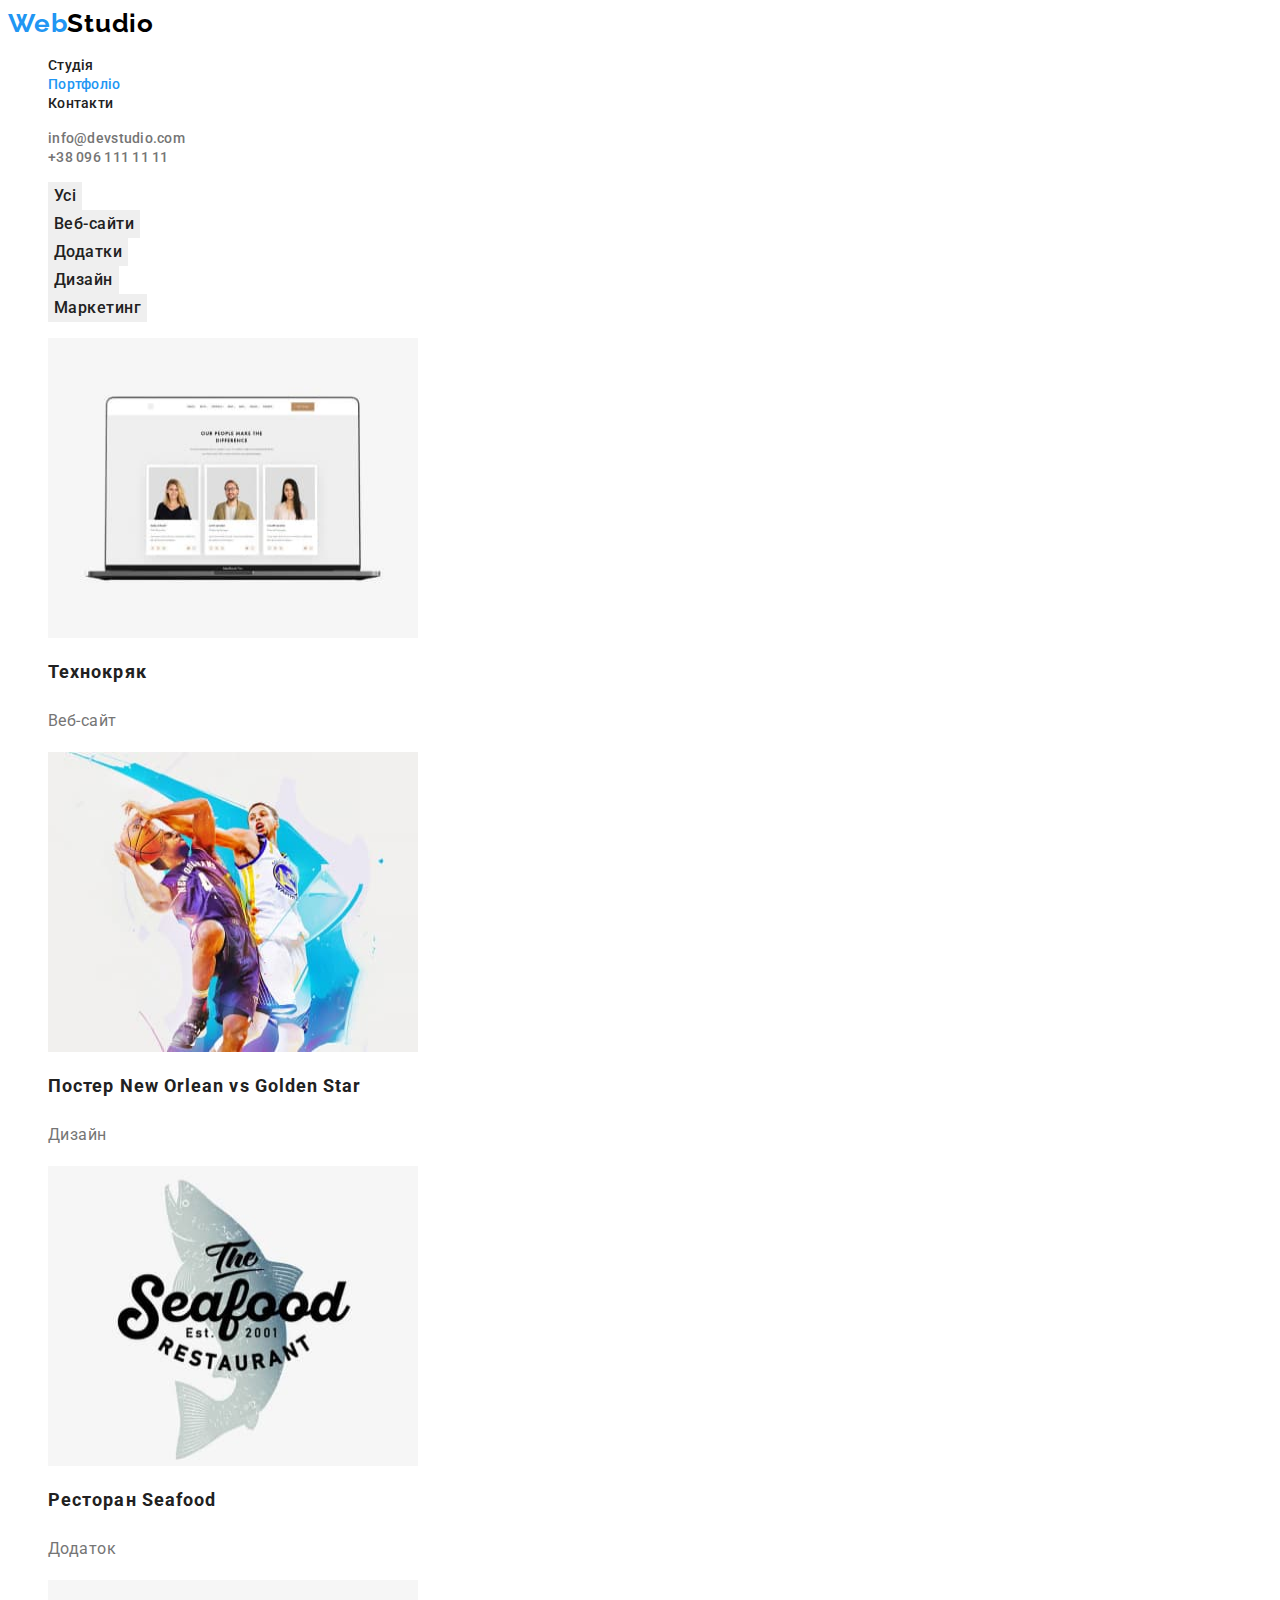
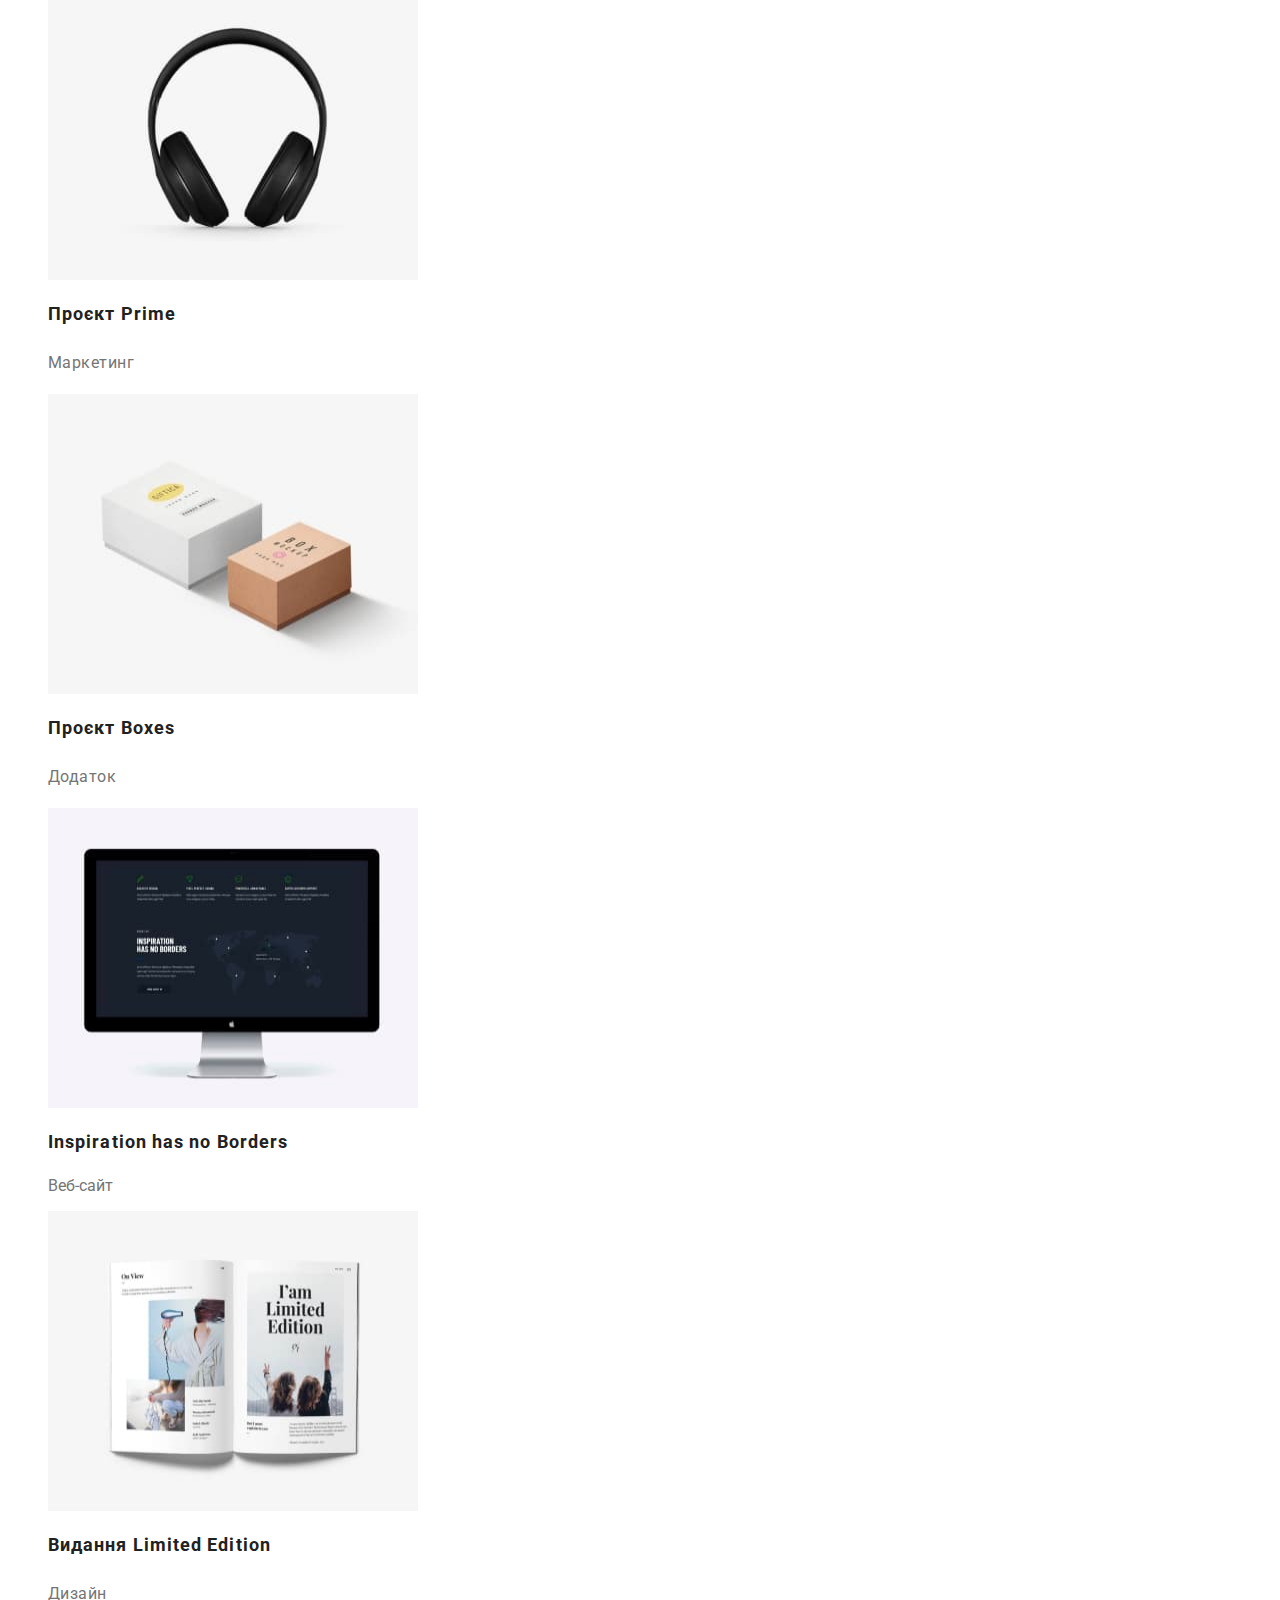
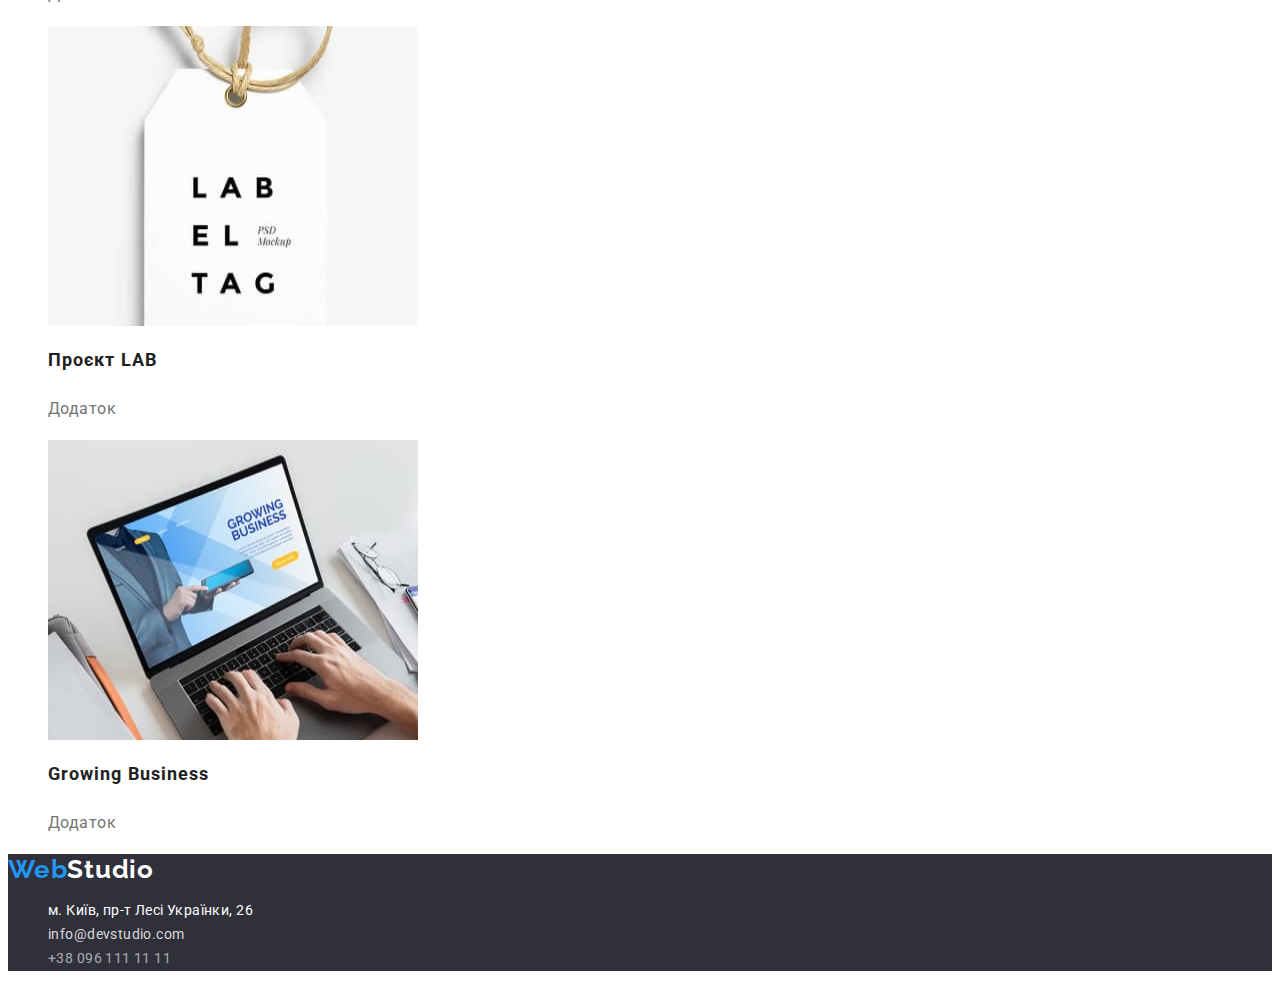
==== portfolio.html @ 5782d52a "Add files via upload" ====
<!DOCTYPE html>
<html lang="uk">
<head>
    <meta charset="UTF-8">
    <meta http-equiv="X-UA-Compatible" content="IE=edge">
    <meta name="viewport" content="width=device-width, initial-scale=1.0">
    <title>Портфоліо</title>
    <link rel="stylesheet" href="./css/styles.css">
    <link rel="preconnect" href="https://fonts.googleapis.com">
<link rel="preconnect" href="https://fonts.gstatic.com" crossorigin>
<link href="https://fonts.googleapis.com/css2?family=Raleway:wght@700&family=Roboto:wght@400;500;700;900&display=swap" rel="stylesheet">
</head>
<body>
    <header>
        <a href="./index.html" class="logo link"> <span class="accent">Web</span><span>Studio</span></a>
        <nav>
        <ul class="site-nav list">
            <li> <a href="./index.html" class="link">Студія</a></li>
            <li> <a href="./portfolio.html" class="link accent">Портфоліо</a></li>
            <li> <a href="#" class="link">Контакти</a></li>
        </ul>
        </nav>
        <ul class=" contact-list list">
            <li><a href="mailto:info@devstudio.com" class="link">info@devstudio.com</a></li>
            <li><a href="tel:+380961111111" class="link">+38 096 111 11 11</a></li>
        </ul>
    </header>
    <!-- main content -->
    <main>
        <section>
            <ul class="filter">
            <li class="list"><button class="filter-button" type="button">Усі</button></li>
            <li class="list"><button class="filter-button" type="button">Веб-сайти</button></li>
            <li class="list"><button class="filter-button" type="button">Додатки</button></li>
            <li class="list"><button class="filter-button" type="button">Дизайн</button></li>
            <li class="list"><button class="filter-button" type="button">Маркетинг</button></li>
            </ul>
            <ul>
                <li class="list"><img src=".//images/img.jpg" alt="Технокряк" width="370" height="300" >
                    <h1 class="name">Технокряк</h1>
                    <p class="form">Веб-сайт</p>
                </li>
                <li class="list"><img src="./images/img(1).jpg" alt="Постер з баскетболістами" width="370" height="300" >
                    <h1 class="name">Постер New Orlean vs Golden Star</h1>
                    <p class="form">Дизайн</p>
                </li>
                <li class="list"><img src="./images/img(2).jpg" alt="Логотип з рибою" width="370" height="300" >
                    <h1 class="name">Ресторан Seafood</h1>
                    <p class="form">Додаток</p>
                </li>
                <li class="list"><img src="./images/img(3).jpg" alt="Навушники" width="370" height="300" >
                    <h1 class="name">Проєкт Prime</h1>
                    <p class="form">Маркетинг</p>
                </li>
                <li class="list"><img src="./images/img(4).jpg" alt="Дві коробки" width="370" height="300" >
                    <h1 class="name">Проєкт Boxes</h1>
                    <p class="form">Додаток</p>
                </li>
                <li class="list"><img src="./images/img(5).jpg" alt="Монітор" width="370" height="300" >
                    <h1 class="name">Inspiration has no Borders</h1>
                    <p>Веб-сайт</p>
                </li>
                <li class="list"><img src="./images/img(6).jpg" alt="Журнал" width="370" height="300" >
                    <h1 class="name">Видання Limited Edition</h1>
                    <p class="form">Дизайн</p>
                </li>
                <li class="list"><img src="./images/img(7).jpg" alt="Лейбл" width="370" height="300" >
                    <h1 class="name">Проєкт LAB</h1>
                    <p class="form">Додаток</p>
                </li>
                <li class="list"><img src="./images/img(8).jpg" alt="Ноутбук" width="370" height="300" >
                    <h1 class="name">Growing Business</h1>
                    <p class="form">Додаток</p>
                </li>
            </ul>
        </section>

    </main>

<!-- footer -->
<footer>
    <a href="#" class="link logo-second"><span class="accent">Web</span>Studio</a>
<address>
    <ul class="address-list list">
    <li><a href="https://goo.gl/maps/CPtrU1FHBa2aNyZL9" target="_blank" rel="noopener noreferrer" class="address link">м. Київ, пр-т Лесі Українки, 26</a></li>
    <li><a href="mailto:info@devstudio.com" class="mail link">info@devstudio.com</a></li>
    <li><a href="tel:+380961111111" class="tel link">+38 096 111 11 11</a></li>
</ul>
</address>
</footer>
</body>
</html>
---- css/styles.css ----
:root {
    --primary-text-color: #757575;
    --title-text-color: #212121;
    --accent-color: #2196F3;
    --primary-white-color: #FFFFFF;
    --background-color: #F5F5F5;
    --black-for-logo: #000000;
    --mail-color: #D9D9D9;
    --tel-color: rgba(255, 255, 255, 0.6);
    --button-color: #F5F4FA;
    --background-footer-color: #2F303A;

}
/* general */ 
body {
    background-color: var(--primary-white-color);
    color: var(--primary-text-color);
    font-family: "Roboto", "Verdana", "Tahoma", sans-serif;
    font-style: normal;

}
.list {
    list-style: none; 
}
.link {
    text-decoration: none;
}
/* header */
/* logo */
.logo {
    color: var(--black-for-logo);
    font-family: "Raleway", "Roboto", sans-serif;   
    font-weight: 700;
    font-size: 26px;
    line-height: 1.2;
    letter-spacing: 0.03em;
}
.accent {
    color: var(--accent-color);

}

/* site-nav */
.site-nav .link {
    color: var(--title-text-color);
    font-weight: 500;
    font-size: 14px;
    line-height: 1.14;
    letter-spacing: 0.02em;
}
.site-nav .accent {
    color: var(--accent-color);
}
.site-nav .link:hover,
.site-nav .link:focus {
    color: var(--accent-color);
}
/* contacts */
.contact-list .link {
    color: var(--primary-text-color);
    font-weight: 500;
    font-size: 14px;
    line-height: 1.14;
    letter-spacing: 0.02em;
}
.contact-list .link:hover,
.contact-list .link:focus {
    color: var(--accent-color);
}



/* footer */
footer{
    background-color: var(--background-footer-color);
 }
 .logo-second {
    color: var(--primary-white-color);
    font-family: "Raleway", "Roboto", sans-serif;   
    font-weight: 700;
    font-size: 26px;
    line-height: 1.2;
    letter-spacing: 0.03em;
}
.accent {
    color: var(--accent-color);

}

.address-list {
    font-style: normal;
    font-weight: 400;
    font-size: 14px;
    line-height: 1.71;
    letter-spacing: 0.03em;
}
.address-list .address {
color: var(--primary-white-color);
}
.address-list .mail {
color: var(--mail-color) ;
}
.address-list .tel {
    color: var(--tel-color);
}


 /* main page */


/* hero */

.hero {
    background-color: var(--background-footer-color);
}
.hero h1 {
    color: var(--primary-white-color);
    font-weight: 900;
    font-size: 44px;
    line-height: 1.36;
    text-align: center;
    letter-spacing: 0.06em;
    text-transform: uppercase;
}
.button {
    color: var(--primary-white-color);
    background-color: var(--accent-color);
    border: none;
    font-weight: 700;
    font-size: 16px;
    line-height: 1.88;
    text-align: center;
    letter-spacing: 0.06em;
    cursor: pointer;
}

/* advances */

.advances-list h3 {
    color: var(--title-text-color);
    font-weight: 700;
    font-size: 14px;
    line-height: 1.14;
    letter-spacing: 0.03em;

}
.advances-list p {
font-size: 14px;
line-height: 1.71;
letter-spacing: 0.03em;
}

/* our work */

.work h2, 
.team h2 {
    color: var(--title-text-color);
    font-weight: 700;
    font-size: 36px;
    line-height: 1.17;
    text-align: center;
    letter-spacing: 0.03em;
}
 /* team */

 .team h3 {
    color: var(--title-text-color);
    font-weight: 500;
    font-size: 16px;
    line-height: 1.19;
    text-align: center;
    letter-spacing: 0.03em;
 }
 .team p {
    font-size: 16px;
    line-height: 1.19;
    text-align: center;
    letter-spacing: 0.03em;
 }
 

 /* portfolio page */

 .filter-button{
    color: var(--title-text-color);
    font-family: "Roboto", sans-serif;
    font-style: normal;
    font-weight: 500;
    font-size: 16px;
    line-height: 1.62;
    letter-spacing: 0.03em;
    border: none;
    cursor: pointer;
 }

 .filter-button:hover,
 .filter-button:focus {
    background-color: var(--accent-color);
    color: var(--primary-white-color);
 }

 .name {
    color: var(--title-text-color);
    font-weight: 700;
    font-size: 18px;
    line-height: 2;
    letter-spacing: 0.06em;
 }

 .form {
font-size: 16px;
line-height: 1.88;
letter-spacing: 0.03em;
 }
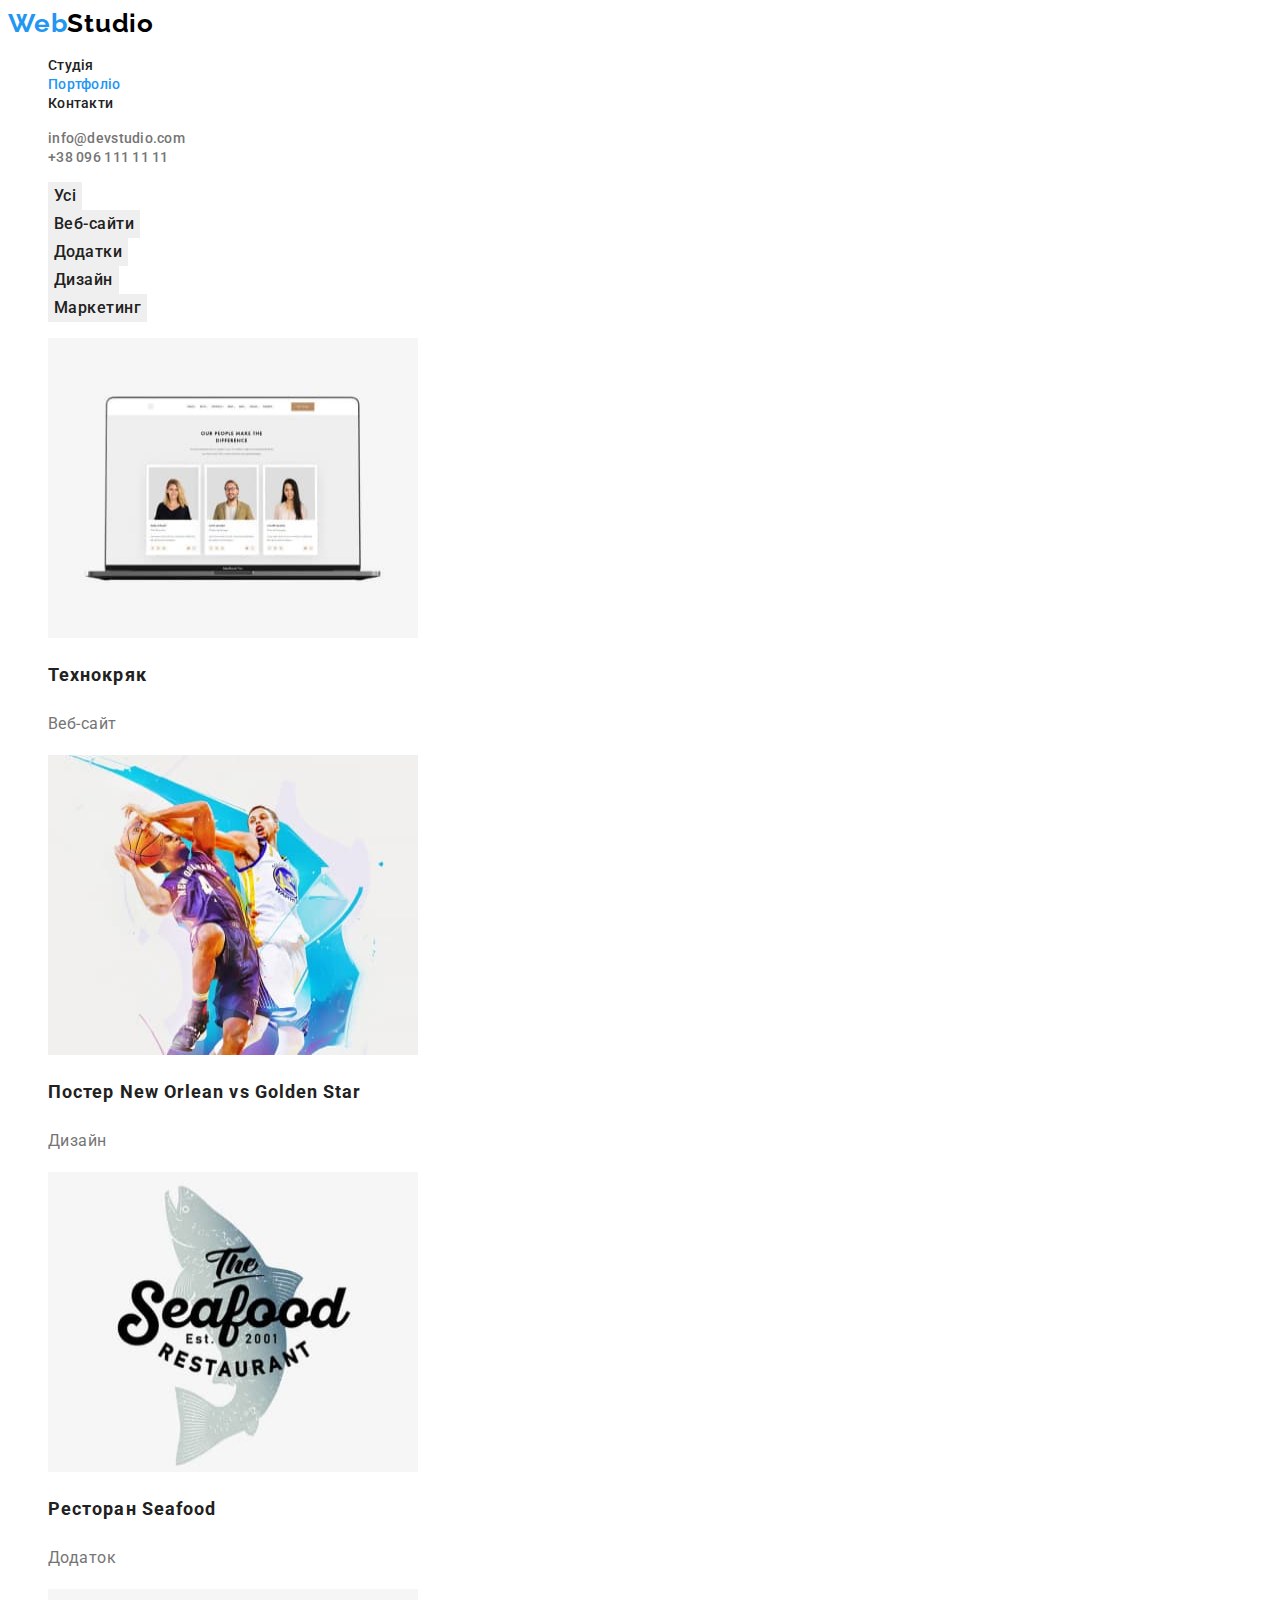
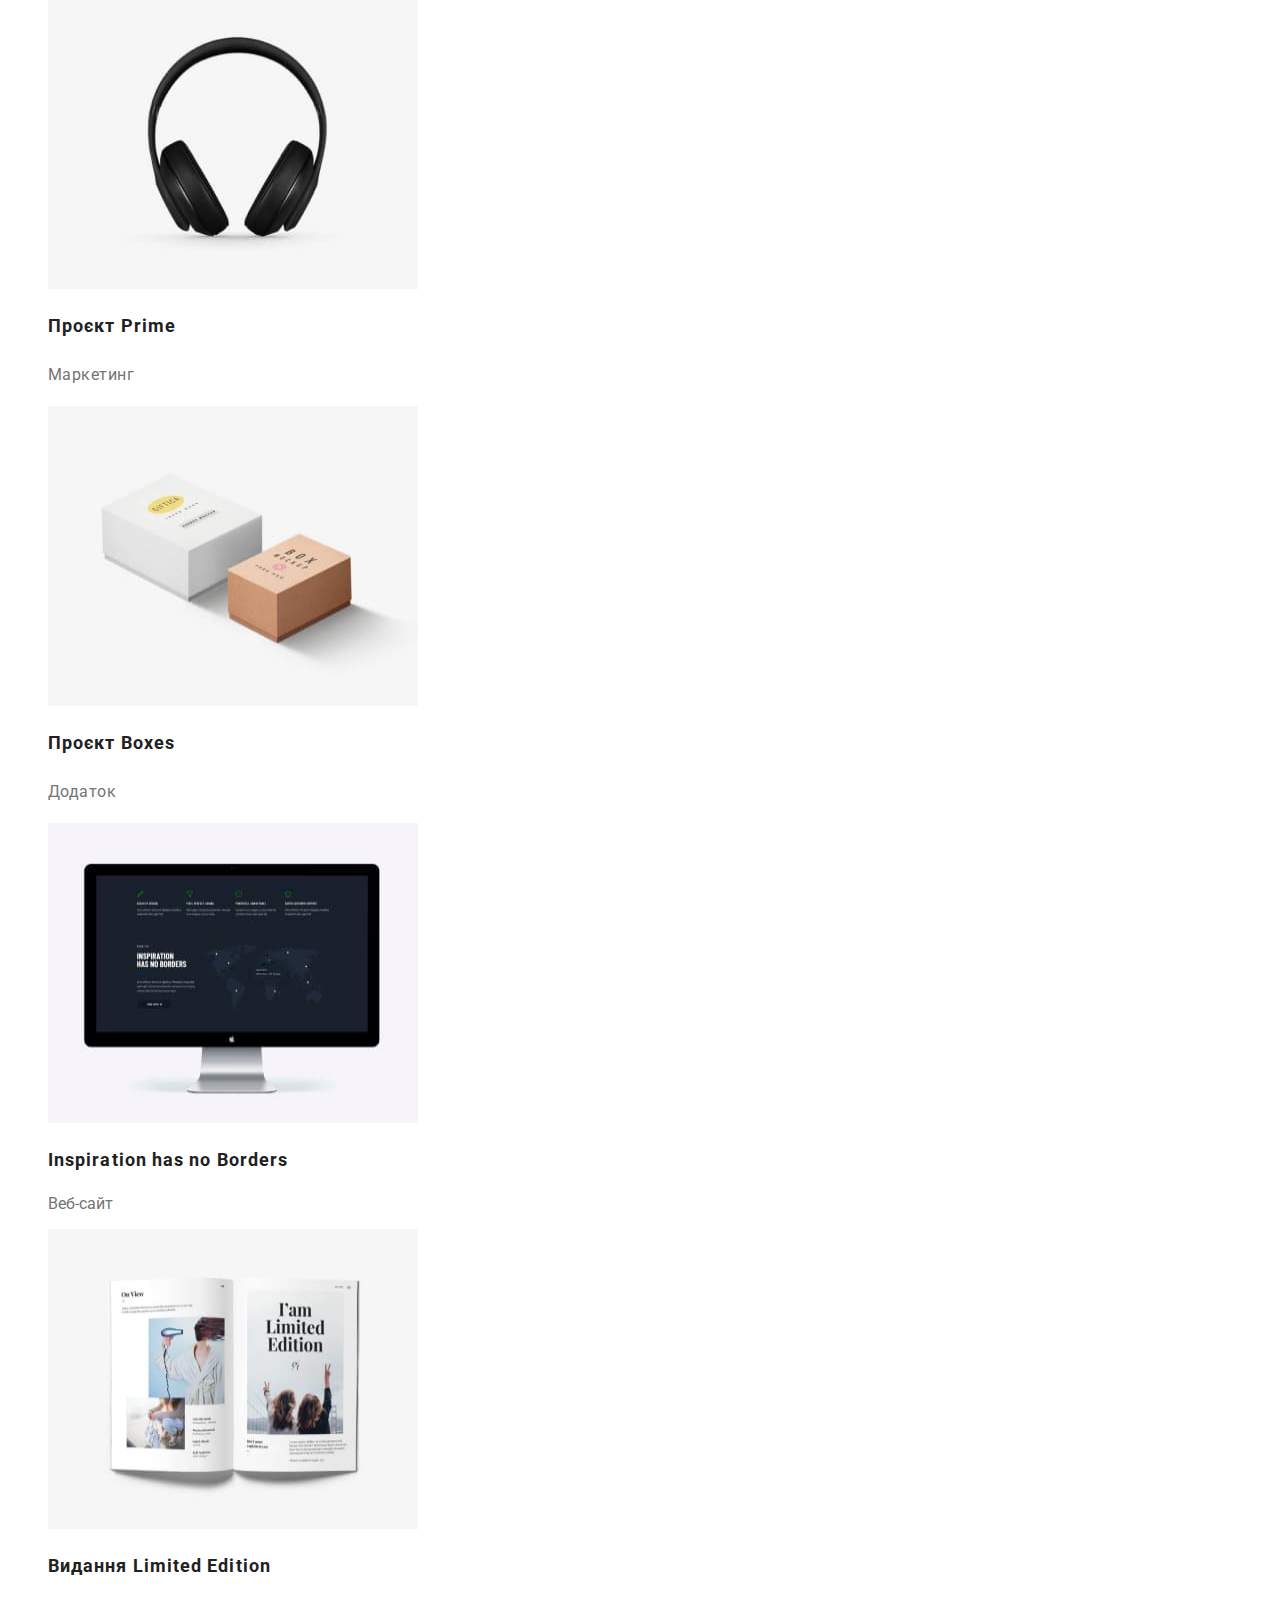
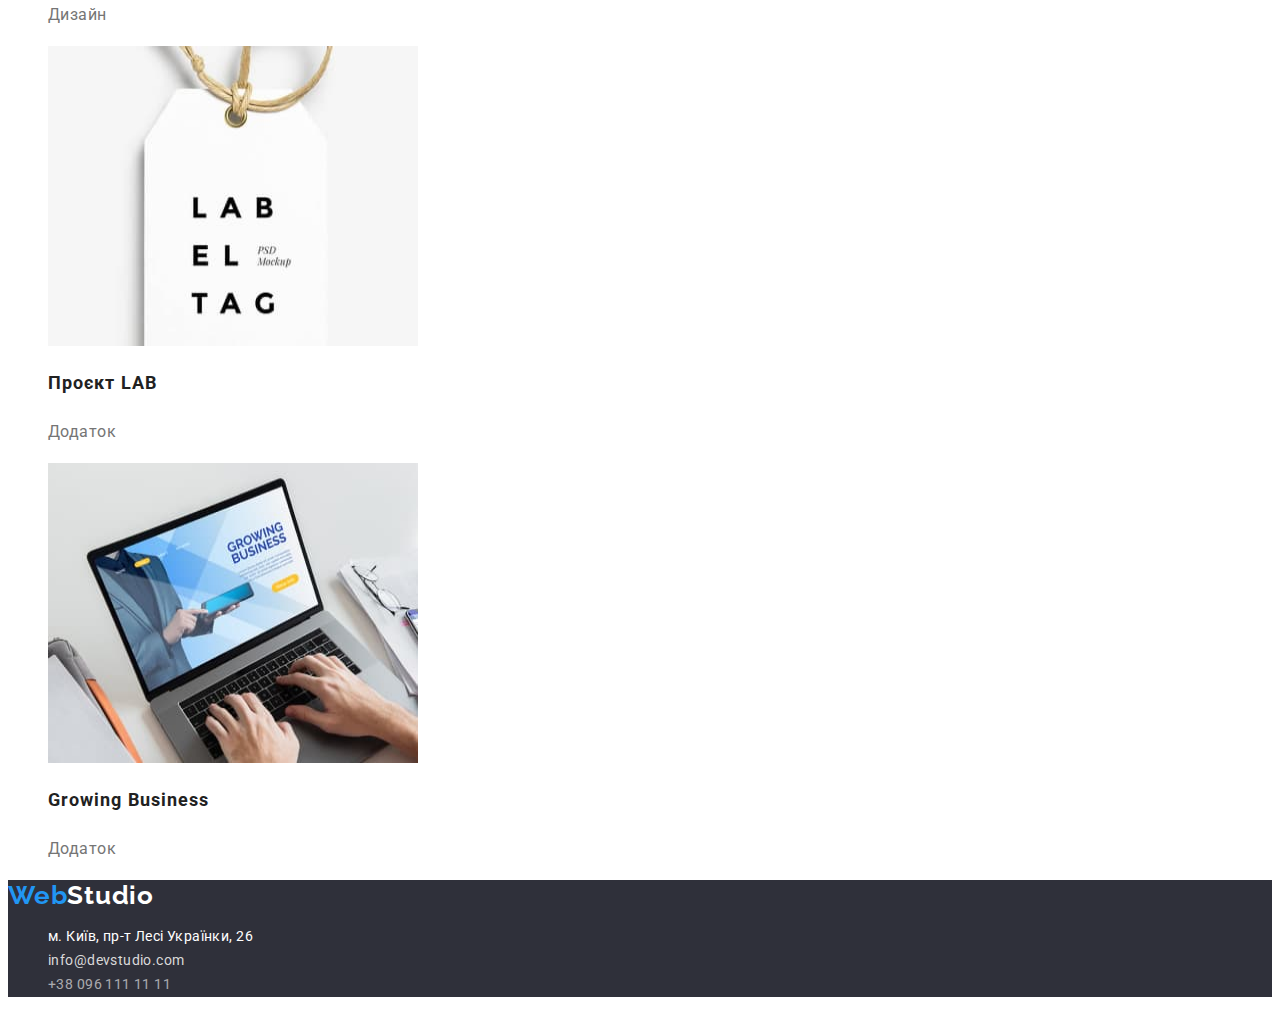
==== commit 3b48e09d: "додав класи та стилі" ====
--- a/portfolio.html
+++ b/portfolio.html
@@ -16,7 +16,7 @@
         <nav>
         <ul class="site-nav list">
             <li> <a href="./index.html" class="link">Студія</a></li>
-            <li> <a href="./portfolio.html" class="link accent">Портфоліо</a></li>
+            <li> <a href="./portfolio.html" class="link current">Портфоліо</a></li>
             <li> <a href="#" class="link">Контакти</a></li>
         </ul>
         </nav>
@@ -28,6 +28,7 @@
     <!-- main content -->
     <main>
         <section>
+            <h1 class="visually-hidden" >Портфоліо</h1>
             <ul class="filter">
             <li class="list"><button class="filter-button" type="button">Усі</button></li>
             <li class="list"><button class="filter-button" type="button">Веб-сайти</button></li>
@@ -37,39 +38,39 @@
             </ul>
             <ul>
                 <li class="list"><img src=".//images/img.jpg" alt="Технокряк" width="370" height="300" >
-                    <h1 class="name">Технокряк</h1>
+                    <h2 class="name">Технокряк</h2>
                     <p class="form">Веб-сайт</p>
                 </li>
                 <li class="list"><img src="./images/img(1).jpg" alt="Постер з баскетболістами" width="370" height="300" >
-                    <h1 class="name">Постер New Orlean vs Golden Star</h1>
+                    <h2 class="name">Постер New Orlean vs Golden Star</h2>
                     <p class="form">Дизайн</p>
                 </li>
                 <li class="list"><img src="./images/img(2).jpg" alt="Логотип з рибою" width="370" height="300" >
-                    <h1 class="name">Ресторан Seafood</h1>
+                    <h2 class="name">Ресторан Seafood</h2>
                     <p class="form">Додаток</p>
                 </li>
                 <li class="list"><img src="./images/img(3).jpg" alt="Навушники" width="370" height="300" >
-                    <h1 class="name">Проєкт Prime</h1>
+                    <h2 class="name">Проєкт Prime</h2>
                     <p class="form">Маркетинг</p>
                 </li>
                 <li class="list"><img src="./images/img(4).jpg" alt="Дві коробки" width="370" height="300" >
-                    <h1 class="name">Проєкт Boxes</h1>
+                    <h2 class="name">Проєкт Boxes</h2>
                     <p class="form">Додаток</p>
                 </li>
                 <li class="list"><img src="./images/img(5).jpg" alt="Монітор" width="370" height="300" >
-                    <h1 class="name">Inspiration has no Borders</h1>
+                    <h2 class="name">Inspiration has no Borders</h2>
                     <p>Веб-сайт</p>
                 </li>
                 <li class="list"><img src="./images/img(6).jpg" alt="Журнал" width="370" height="300" >
-                    <h1 class="name">Видання Limited Edition</h1>
+                    <h2 class="name">Видання Limited Edition</h2>
                     <p class="form">Дизайн</p>
                 </li>
                 <li class="list"><img src="./images/img(7).jpg" alt="Лейбл" width="370" height="300" >
-                    <h1 class="name">Проєкт LAB</h1>
+                    <h2 class="name">Проєкт LAB</h2>
                     <p class="form">Додаток</p>
                 </li>
                 <li class="list"><img src="./images/img(8).jpg" alt="Ноутбук" width="370" height="300" >
-                    <h1 class="name">Growing Business</h1>
+                    <h2 class="name">Growing Business</h2>
                     <p class="form">Додаток</p>
                 </li>
             </ul>
--- a/css/styles.css
+++ b/css/styles.css
@@ -2,6 +2,7 @@
     --primary-text-color: #757575;
     --title-text-color: #212121;
     --accent-color: #2196F3;
+    --hover-button-color: #188CE8;
     --primary-white-color: #FFFFFF;
     --background-color: #F5F5F5;
     --black-for-logo: #000000;
@@ -41,6 +42,7 @@
 }
 
 /* site-nav */
+
 .site-nav .link {
     color: var(--title-text-color);
     font-weight: 500;
@@ -48,9 +50,8 @@
     line-height: 1.14;
     letter-spacing: 0.02em;
 }
-.site-nav .accent {
-    color: var(--accent-color);
-}
+
+
 .site-nav .link:hover,
 .site-nav .link:focus {
     color: var(--accent-color);
@@ -67,7 +68,9 @@
 .contact-list .link:focus {
     color: var(--accent-color);
 }
-
+.site-nav .current {
+    color: var(--accent-color);
+}
 
 
 /* footer */
@@ -97,12 +100,24 @@
 .address-list .address {
 color: var(--primary-white-color);
 }
+
 .address-list .mail {
 color: var(--mail-color) ;
 }
 .address-list .tel {
     color: var(--tel-color);
 }
+.address:hover,
+.address:focus,
+.mail:hover,
+.mail:focus,
+.tel:hover,
+.tel:focus {
+
+    color: var(--accent-color);
+}
+
+
 
 
  /* main page */
@@ -133,9 +148,24 @@
     letter-spacing: 0.06em;
     cursor: pointer;
 }
+.button:hover,
+.button:focus {
+    background-color: var(--hover-button-color);
+}
 
 /* advances */
-
+.visually-hidden {
+    position: absolute;
+    white-space: nowrap;
+    width: 1px;
+    height: 1px;
+    overflow: hidden;
+    border: 0;
+    padding: 0;
+    clip: rect(0 0 0 0);
+    clip-path: inset(50%);
+    margin: -1px;
+}
 .advances-list h3 {
     color: var(--title-text-color);
     font-weight: 700;
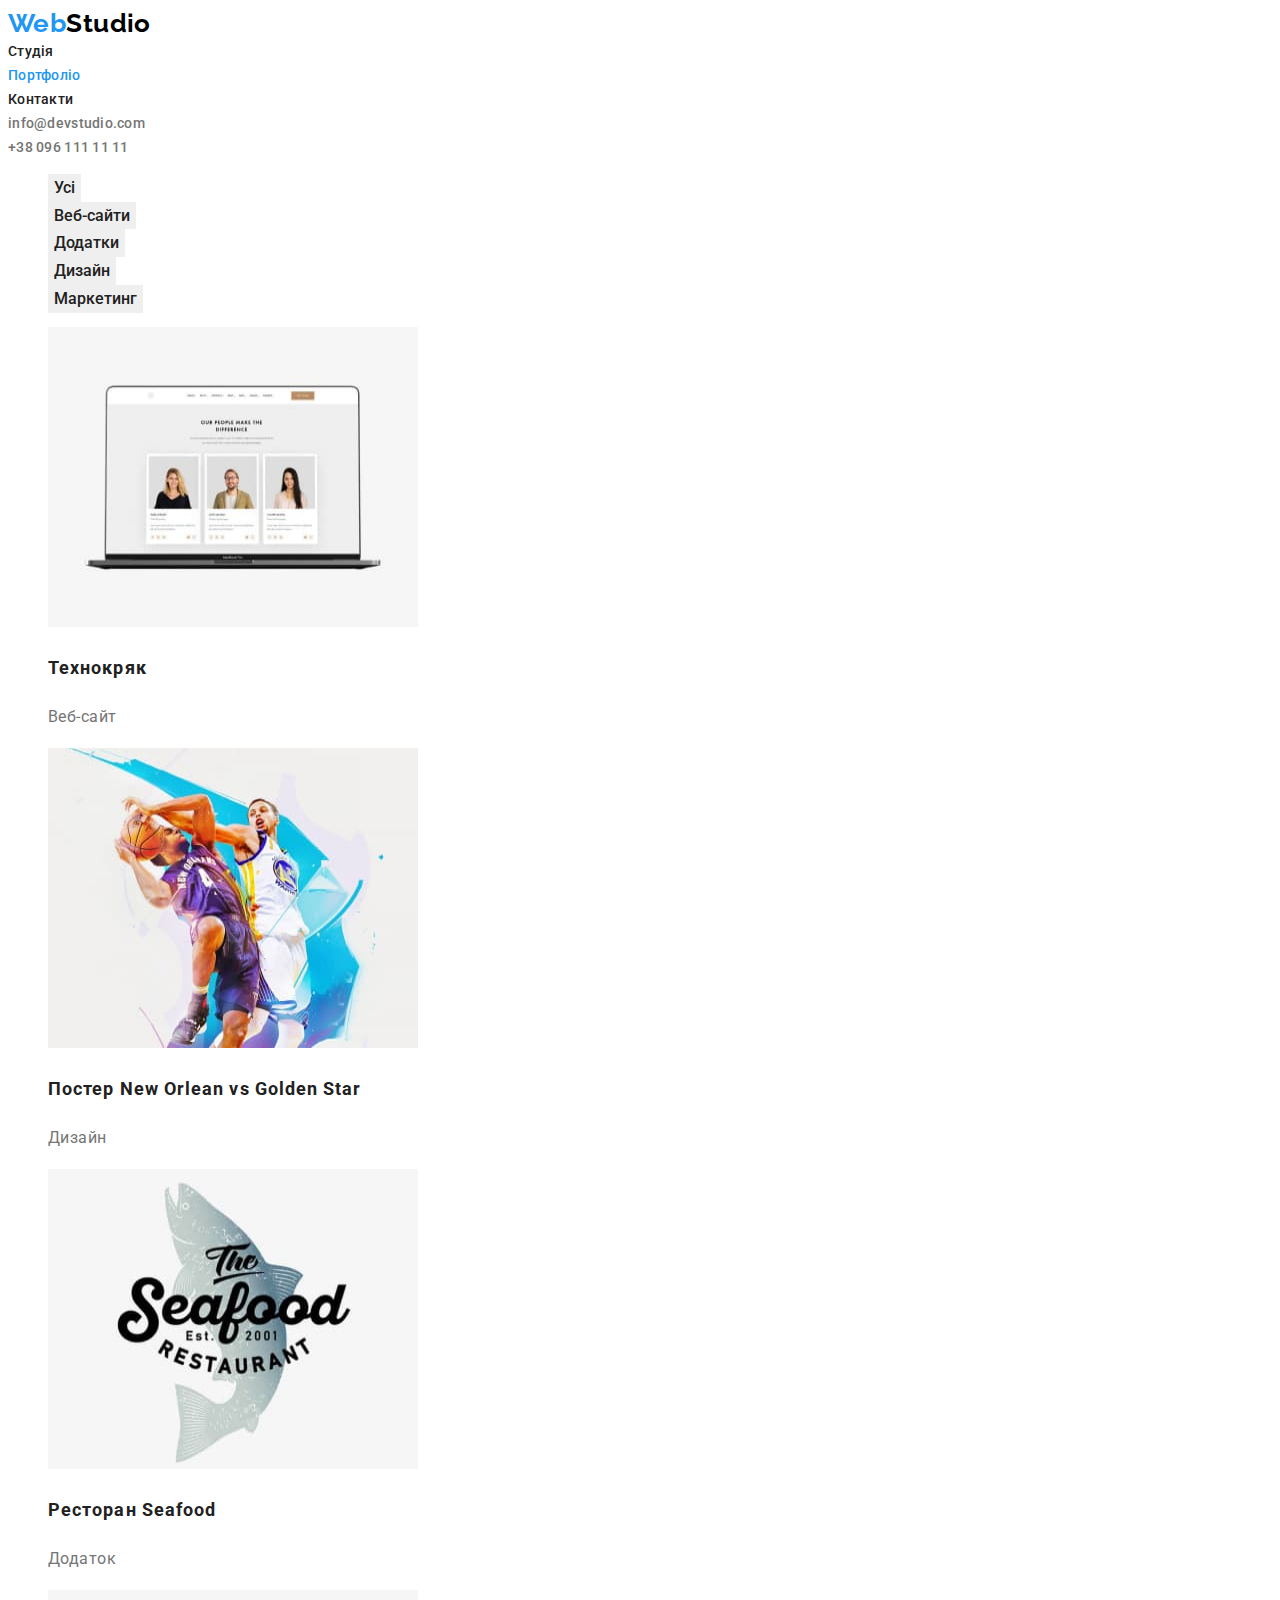
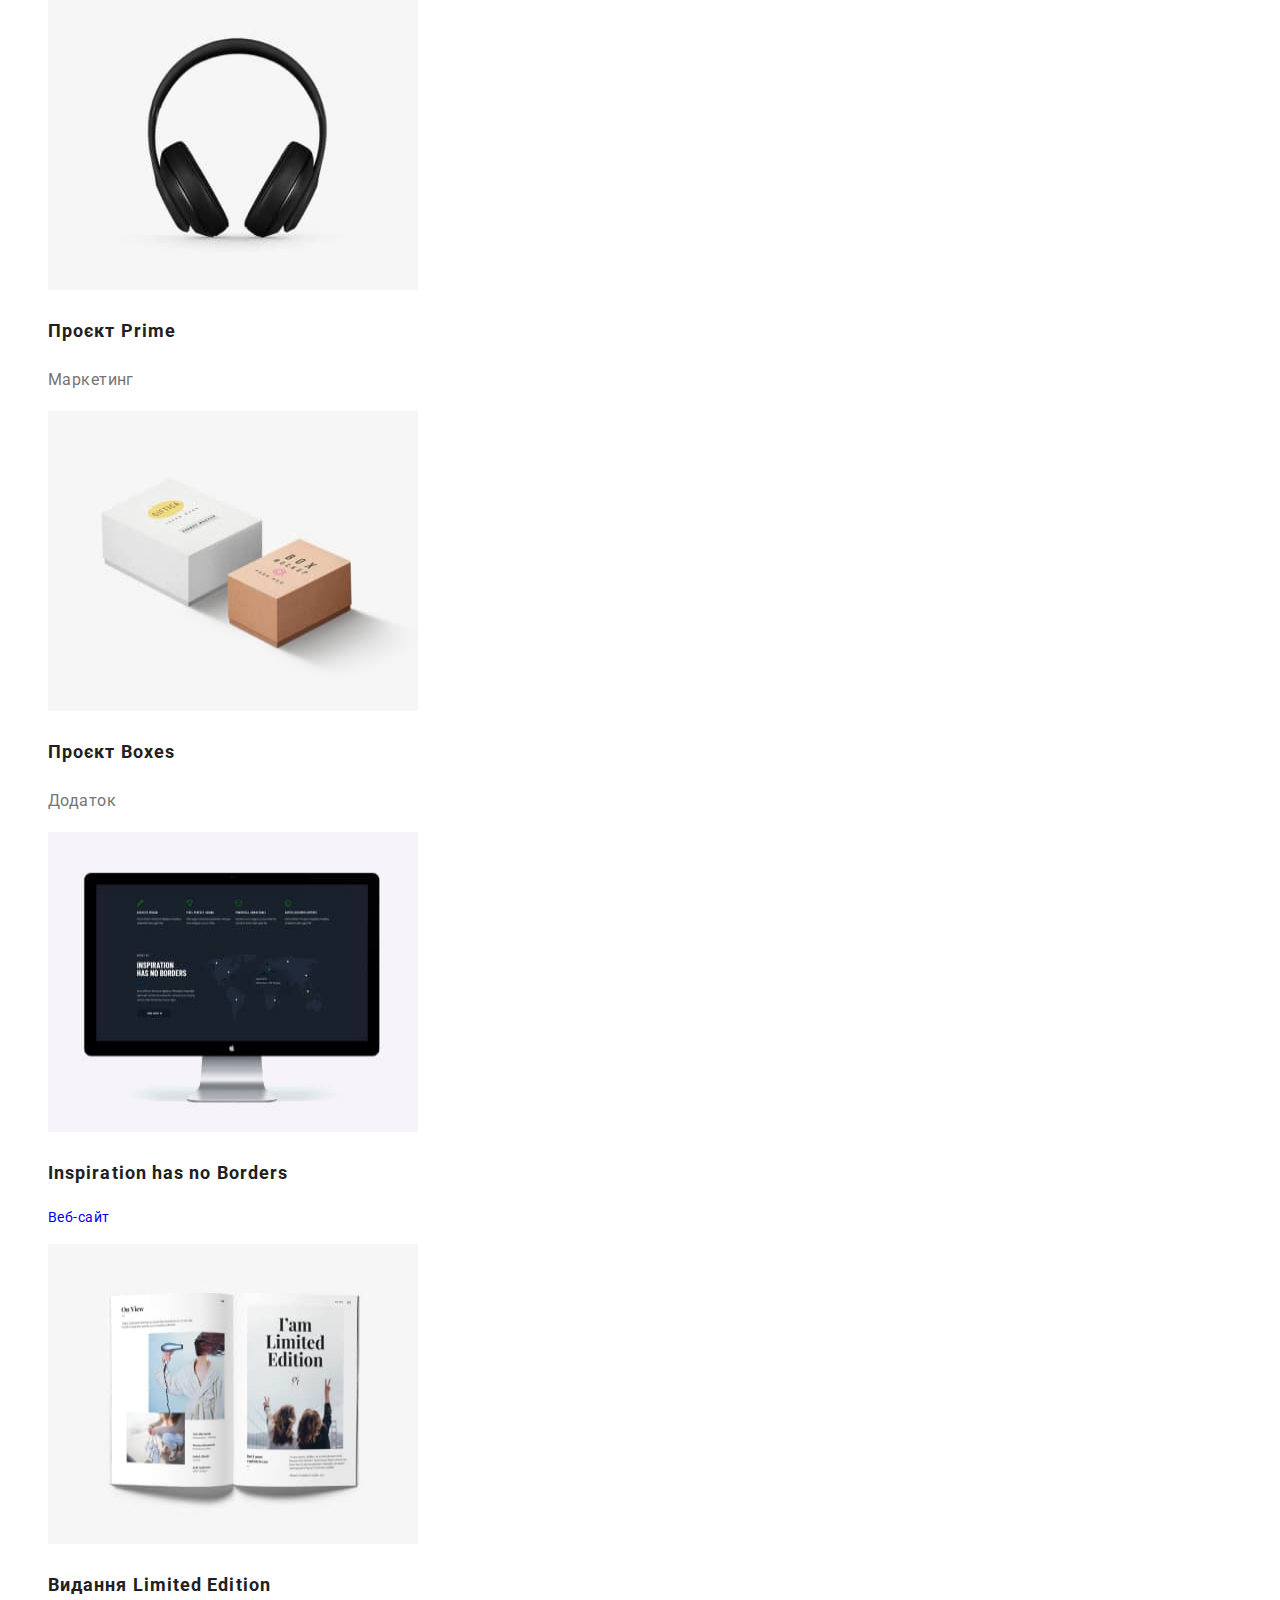
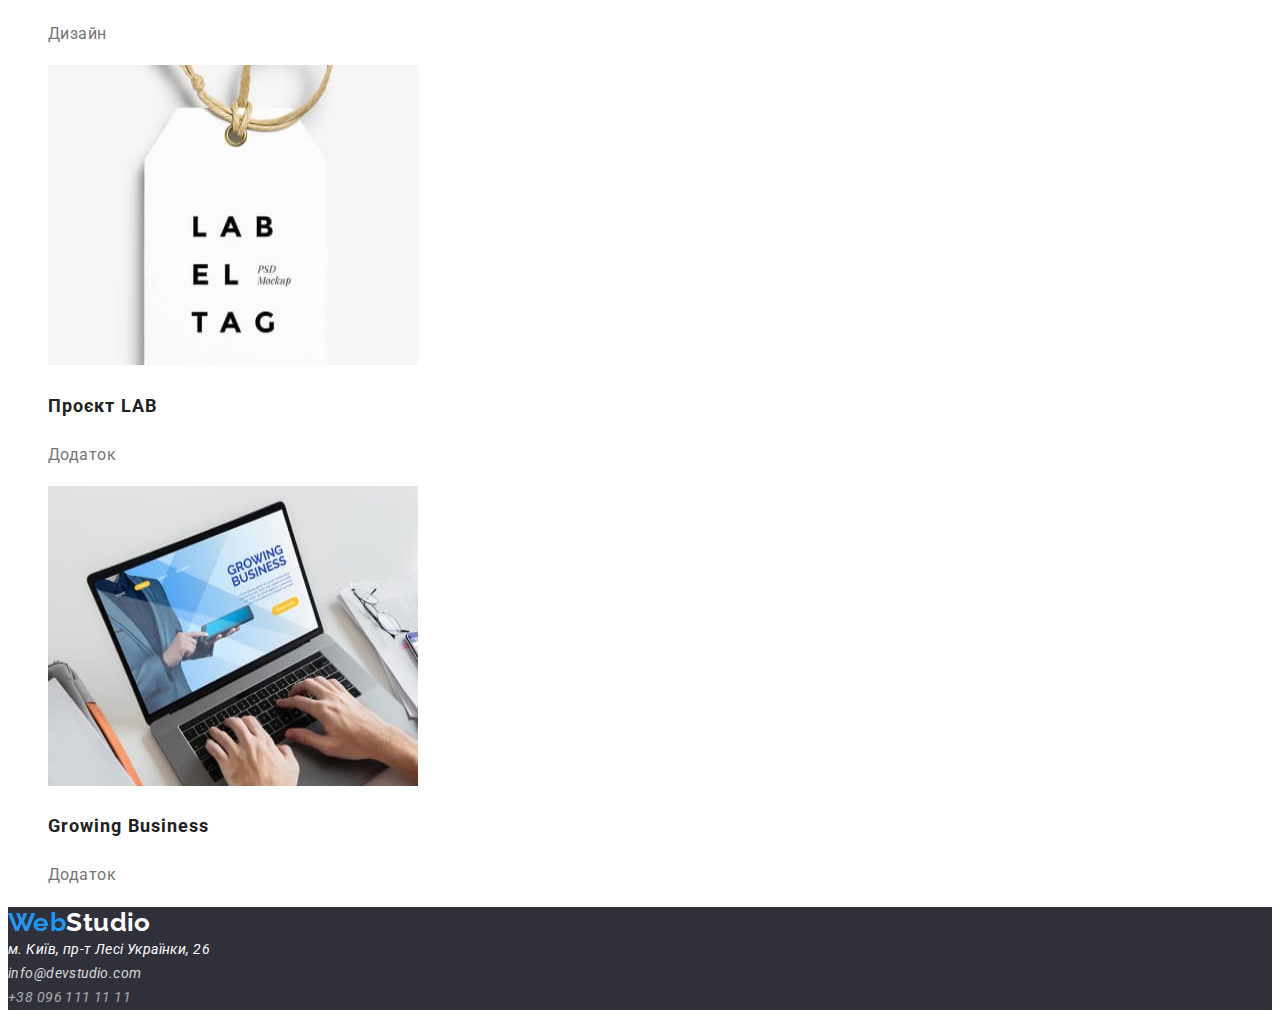
==== commit 2f869811: "Update portfolio.html" ====
--- a/portfolio.html
+++ b/portfolio.html
@@ -12,7 +12,7 @@
 </head>
 <body>
     <header>
-        <a href="./index.html" class="logo link"> <span class="accent">Web</span><span>Studio</span></a>
+        <a href="./index.html" class="logo link"> <span class="accent">Web</span>Studio</a>
         <nav>
         <ul class="site-nav list">
             <li> <a href="./index.html" class="link">Студія</a></li>
@@ -37,50 +37,49 @@
             <li class="list"><button class="filter-button" type="button">Маркетинг</button></li>
             </ul>
             <ul>
-                <li class="list"><img src=".//images/img.jpg" alt="Технокряк" width="370" height="300" >
+                <li class="list"><a href="#" class="link"><img src=".//images/img.jpg" alt="Технокряк" width="370" height="300" >
                     <h2 class="name">Технокряк</h2>
-                    <p class="form">Веб-сайт</p>
+                    <p class="form">Веб-сайт</p></a>
                 </li>
-                <li class="list"><img src="./images/img(1).jpg" alt="Постер з баскетболістами" width="370" height="300" >
+                <li class="list"><a href="#" class="link"><img src="./images/img(1).jpg" alt="Постер з баскетболістами" width="370" height="300" >
                     <h2 class="name">Постер New Orlean vs Golden Star</h2>
-                    <p class="form">Дизайн</p>
+                    <p class="form">Дизайн</p></a>
                 </li>
-                <li class="list"><img src="./images/img(2).jpg" alt="Логотип з рибою" width="370" height="300" >
+                <li class="list"><a href="#" class="link"><img src="./images/img(2).jpg" alt="Логотип з рибою" width="370" height="300" >
                     <h2 class="name">Ресторан Seafood</h2>
-                    <p class="form">Додаток</p>
+                    <p class="form">Додаток</p></a>
                 </li>
-                <li class="list"><img src="./images/img(3).jpg" alt="Навушники" width="370" height="300" >
+                <li class="list"><a href="#" class="link"><img src="./images/img(3).jpg" alt="Навушники" width="370" height="300" >
                     <h2 class="name">Проєкт Prime</h2>
-                    <p class="form">Маркетинг</p>
+                    <p class="form">Маркетинг</p></a>
                 </li>
-                <li class="list"><img src="./images/img(4).jpg" alt="Дві коробки" width="370" height="300" >
+                <li class="list"><a href="#" class="link"><img src="./images/img(4).jpg" alt="Дві коробки" width="370" height="300" >
                     <h2 class="name">Проєкт Boxes</h2>
-                    <p class="form">Додаток</p>
+                    <p class="form">Додаток</p></a>
                 </li>
-                <li class="list"><img src="./images/img(5).jpg" alt="Монітор" width="370" height="300" >
+                <li class="list"><a href="#" class="link"><img src="./images/img(5).jpg" alt="Монітор" width="370" height="300" >
                     <h2 class="name">Inspiration has no Borders</h2>
-                    <p>Веб-сайт</p>
+                    <p>Веб-сайт</p></a>
                 </li>
-                <li class="list"><img src="./images/img(6).jpg" alt="Журнал" width="370" height="300" >
+                <li class="list"><a href="#" class="link"><img src="./images/img(6).jpg" alt="Журнал" width="370" height="300" >
                     <h2 class="name">Видання Limited Edition</h2>
-                    <p class="form">Дизайн</p>
+                    <p class="form">Дизайн</p></a>
                 </li>
-                <li class="list"><img src="./images/img(7).jpg" alt="Лейбл" width="370" height="300" >
+                <li class="list"><a href="#" class="link"><img src="./images/img(7).jpg" alt="Лейбл" width="370" height="300" >
                     <h2 class="name">Проєкт LAB</h2>
-                    <p class="form">Додаток</p>
+                    <p class="form">Додаток</p></a>
                 </li>
-                <li class="list"><img src="./images/img(8).jpg" alt="Ноутбук" width="370" height="300" >
+                <li class="list"><a href="#" class="link"><img src="./images/img(8).jpg" alt="Ноутбук" width="370" height="300" >
                     <h2 class="name">Growing Business</h2>
-                    <p class="form">Додаток</p>
+                    <p class="form">Додаток</p></a>
                 </li>
             </ul>
         </section>
 
     </main>
-
 <!-- footer -->
-<footer>
-    <a href="#" class="link logo-second"><span class="accent">Web</span>Studio</a>
+<footer class="footer">
+    <a href="./index.html" class="link logo-second"><span class="accent">Web</span>Studio</a>
 <address>
     <ul class="address-list list">
     <li><a href="https://goo.gl/maps/CPtrU1FHBa2aNyZL9" target="_blank" rel="noopener noreferrer" class="address link">м. Київ, пр-т Лесі Українки, 26</a></li>
--- a/css/styles.css
+++ b/css/styles.css
@@ -18,10 +18,15 @@
     color: var(--primary-text-color);
     font-family: "Roboto", "Verdana", "Tahoma", sans-serif;
     font-style: normal;
+    font-size: 14px;
+    line-height: 1.71;
+    letter-spacing: 0.03em;
 
 }
 .list {
     list-style: none; 
+    margin: 0;
+    padding: 0;
 }
 .link {
     text-decoration: none;
@@ -34,11 +39,10 @@
     font-weight: 700;
     font-size: 26px;
     line-height: 1.2;
-    letter-spacing: 0.03em;
+    
 }
 .accent {
     color: var(--accent-color);
-
 }
 
 /* site-nav */
@@ -46,7 +50,6 @@
 .site-nav .link {
     color: var(--title-text-color);
     font-weight: 500;
-    font-size: 14px;
     line-height: 1.14;
     letter-spacing: 0.02em;
 }
@@ -60,7 +63,6 @@
 .contact-list .link {
     color: var(--primary-text-color);
     font-weight: 500;
-    font-size: 14px;
     line-height: 1.14;
     letter-spacing: 0.02em;
 }
@@ -74,7 +76,7 @@
 
 
 /* footer */
-footer{
+.footer{
     background-color: var(--background-footer-color);
  }
  .logo-second {
@@ -83,20 +85,13 @@
     font-weight: 700;
     font-size: 26px;
     line-height: 1.2;
-    letter-spacing: 0.03em;
+    
 }
 .accent {
     color: var(--accent-color);
 
 }
 
-.address-list {
-    font-style: normal;
-    font-weight: 400;
-    font-size: 14px;
-    line-height: 1.71;
-    letter-spacing: 0.03em;
-}
 .address-list .address {
 color: var(--primary-white-color);
 }
@@ -113,12 +108,8 @@
 .mail:focus,
 .tel:hover,
 .tel:focus {
-
-    color: var(--accent-color);
-}
-
-
-
+color: var(--accent-color);
+}
 
  /* main page */
 
@@ -128,7 +119,7 @@
 .hero {
     background-color: var(--background-footer-color);
 }
-.hero h1 {
+.hero-name {
     color: var(--primary-white-color);
     font-weight: 900;
     font-size: 44px;
@@ -166,46 +157,39 @@
     clip-path: inset(50%);
     margin: -1px;
 }
-.advances-list h3 {
-    color: var(--title-text-color);
-    font-weight: 700;
-    font-size: 14px;
+.caption {
+    color: var(--title-text-color);
+    font-weight: 700;
     line-height: 1.14;
-    letter-spacing: 0.03em;
-
-}
-.advances-list p {
-font-size: 14px;
-line-height: 1.71;
-letter-spacing: 0.03em;
-}
+
+
+}
+
 
 /* our work */
 
-.work h2, 
-.team h2 {
+.work-name, 
+.team-name {
     color: var(--title-text-color);
     font-weight: 700;
     font-size: 36px;
     line-height: 1.17;
     text-align: center;
-    letter-spacing: 0.03em;
 }
  /* team */
 
- .team h3 {
+ .employee {
     color: var(--title-text-color);
     font-weight: 500;
     font-size: 16px;
     line-height: 1.19;
     text-align: center;
-    letter-spacing: 0.03em;
- }
- .team p {
+    
+ }
+ .post {
     font-size: 16px;
     line-height: 1.19;
     text-align: center;
-    letter-spacing: 0.03em;
  }
  
 
@@ -218,7 +202,6 @@
     font-weight: 500;
     font-size: 16px;
     line-height: 1.62;
-    letter-spacing: 0.03em;
     border: none;
     cursor: pointer;
  }
@@ -238,7 +221,7 @@
  }
 
  .form {
+color: var(--primary-text-color);
 font-size: 16px;
 line-height: 1.88;
-letter-spacing: 0.03em;
  }